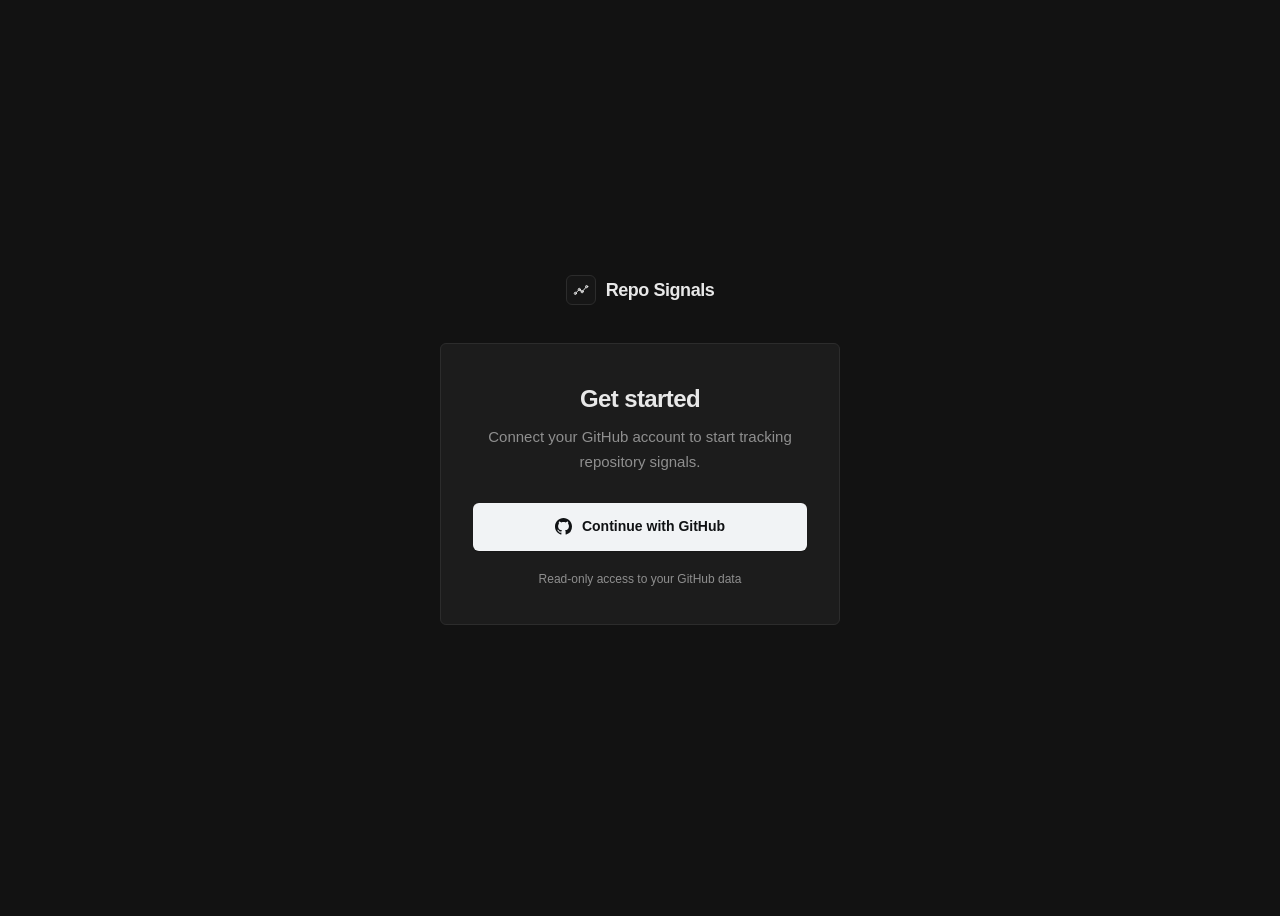
==== frontend/dashboard.html @ 92b80f65 "feat: more work towards frontend, added login page, dashboard, further improved the landing page" ====
<!DOCTYPE html>
<html lang="en">
<head>
	<meta charset="UTF-8">
	<meta name="viewport" content="width=device-width, initial-scale=1.0">

	<title>Dashboard — Repo Signals</title>

	<link rel="stylesheet" href="./common.css">
	<link rel="stylesheet" href="./navbar.css">
	<link rel="stylesheet" href="./dashboard.css">
</head>

<body>

	<main id="dashboard-container" class="container">

		<header class="dashboard-header">

			<div class="dashboard-heading">
				<p class="dashboard-eyebrow">REPOSITORIES</p>

				<h1>Tracked repositories</h1>

				<p class="dashboard-subhead">
					Monitor repository activity and health metrics from one place.
				</p>
			</div>

			<button
				type="button"
				id="add-repository-button"
			>
				<span aria-hidden="true">+</span>
				<span>Add repository</span>
			</button>

		</header>


		<section
			id="repositories-section"
			aria-labelledby="repositories-heading"
		>

			<div class="section-heading">
				<div>
					<h2 id="repositories-heading">Your repositories</h2>

					<p id="repository-count" class="text-muted">
						Loading repositories...
					</p>
				</div>
			</div>


			<div
				id="repository-list"
				class="repository-list"
			>
				<div
					id="repository-loading"
					class="repository-state"
					role="status"
					aria-live="polite"
				>
					<p>Loading tracked repositories...</p>
				</div>
			</div>

		</section>

	</main>


	<!-- Add Repository Modal -->
	<div
		id="add-repository-modal"
		class="modal-overlay"
		hidden
	>

		<section
			class="modal"
			role="dialog"
			aria-modal="true"
			aria-labelledby="add-repository-title"
			aria-describedby="add-repository-description"
		>

			<div class="modal-header">

				<div>
					<p class="modal-eyebrow">REPOSITORY SETUP</p>

					<h2 id="add-repository-title">
						Add repository
					</h2>
				</div>

				<button
					type="button"
					id="close-modal-button"
					class="modal-close-button"
					aria-label="Close add repository dialog"
				>
					&times;
				</button>

			</div>


			<div class="modal-body">

				<p
					id="add-repository-description"
					class="modal-description"
				>
					Add a repository from your GitHub account to start tracking its signals.
				</p>


				<form id="add-repository-form">

					<div class="form-field">

						<label for="repository-name">
							Repository name
						</label>

						<input
							type="text"
							id="repository-name"
							name="repository-name"
							placeholder="my-project"
							autocomplete="off"
							required
						>

						<p class="form-help">
							Enter the repository name exactly as it appears in your GitHub account.
						</p>

					</div>


					<div
						id="add-repository-message"
						class="form-message"
						role="alert"
						aria-live="polite"
					></div>


					<div class="modal-actions">

						<button
							type="button"
							id="cancel-add-repository-button"
							class="secondary-button"
						>
							Cancel
						</button>

						<button
							type="submit"
							id="submit-add-repository-button"
						>
							Add repository
						</button>

					</div>

				</form>

			</div>

		</section>

	</div>


	<script type="module" src="./navbar.js"></script>
	<script type="module" src="./dashboard.js"></script>

</body>
</html>
---- frontend/common.css ----
@import url('https://fonts.googleapis.com/css2?family=Space+Grotesk:wght@600;700&family=Inter:wght@400;500;600;700&family=JetBrains+Mono:wght@400;500&display=swap');


:root {
	--color-bg: #121212;
	--color-surface: #1c1c1c;
	--color-border: #2c2c2c;

	--color-text-primary: #e8e8e8;
	--color-text-secondary: #b0b0b0;
	--color-text-muted: #8f8f8f;

	--color-accent: #4f8ff7;
	--color-accent-hover: #3d7ce0;

	--color-success: #3fb950;
	--color-warning: #e5534b;


	/* -------------------------------------------------- */
	/* Typography Scale */
	/* -------------------------------------------------- */

	--font-size-xs: 0.75rem;       /* 12px */
	--font-size-sm: 0.8125rem;     /* 13px */
	--font-size-md: 0.875rem;      /* 14px */
	--font-size-base: 1rem;        /* 16px */
	--font-size-lg: 1.125rem;      /* 18px */
	--font-size-xl: 1.25rem;       /* 20px */
	--font-size-2xl: 1.5rem;       /* 24px */
	--font-size-3xl: 1.875rem;     /* 30px */


	/* -------------------------------------------------- */
	/* Line Heights */
	/* -------------------------------------------------- */

	--line-height-tight: 1.25;
	--line-height-normal: 1.5;
	--line-height-relaxed: 1.65;
}


/* -------------------------------------------------- */
/* Reset */
/* -------------------------------------------------- */

* {
	box-sizing: border-box;
	margin: 0;
	padding: 0;
}


html {
	font-size: 16px;
}


body {
	background-color: var(--color-bg);
	color: var(--color-text-primary);

	font-family: 'Inter', Arial, sans-serif;
	font-size: var(--font-size-base);
	line-height: var(--line-height-normal);

	min-height: 100vh;

	-webkit-font-smoothing: antialiased;
	-moz-osx-font-smoothing: grayscale;
}


/* -------------------------------------------------- */
/* Typography */
/* -------------------------------------------------- */

h1 {
	margin-bottom: 16px;

	color: var(--color-text-primary);

	font-family: 'Space Grotesk', Arial, sans-serif;
	font-size: var(--font-size-3xl);
	font-weight: 700;
	line-height: var(--line-height-tight);
	letter-spacing: -0.025em;
}


h2 {
	margin-bottom: 12px;

	color: var(--color-text-primary);

	font-family: 'Space Grotesk', Arial, sans-serif;
	font-size: var(--font-size-2xl);
	font-weight: 700;
	line-height: var(--line-height-tight);
	letter-spacing: -0.02em;
}


h3 {
	margin-bottom: 8px;

	color: var(--color-text-primary);

	font-family: 'Space Grotesk', Arial, sans-serif;
	font-size: var(--font-size-lg);
	font-weight: 600;
	line-height: 1.35;
	letter-spacing: -0.01em;
}


p {
	color: var(--color-text-primary);
}


.text-muted {
	color: var(--color-text-muted);
}


/* -------------------------------------------------- */
/* Links */
/* -------------------------------------------------- */

a {
	color: var(--color-accent);
	text-decoration: none;
}


a:hover {
	text-decoration: underline;
}


a:focus-visible {
	outline-width: 2px;
	outline-style: solid;
	outline-color: var(--color-accent);
	outline-offset: 2px;
}


/* -------------------------------------------------- */
/* Buttons */
/* -------------------------------------------------- */

button {
	background-color: var(--color-accent);
	color: #101214;

	font-family: 'Inter', Arial, sans-serif;
	font-size: var(--font-size-md);
	font-weight: 600;
	line-height: 1.4;

	border-width: 0;
	border-style: none;
	border-radius: 4px;

	padding-top: 10px;
	padding-bottom: 10px;
	padding-left: 16px;
	padding-right: 16px;

	cursor: pointer;

	transition-property:
		transform,
		background-color;

	transition-duration: 0.15s;
	transition-timing-function: ease-out;
}


button:hover {
	background-color: var(--color-accent-hover);

	transform: translateY(-1px);
}


button:focus-visible {
	outline-width: 2px;
	outline-style: solid;
	outline-color: var(--color-text-primary);
	outline-offset: 2px;
}


button:disabled {
	background-color: var(--color-border);
	color: var(--color-text-muted);

	cursor: not-allowed;
}


/* -------------------------------------------------- */
/* Shared Layout */
/* -------------------------------------------------- */

.container {
	max-width: 1100px;

	margin-left: auto;
	margin-right: auto;

	padding-left: 24px;
	padding-right: 24px;
	padding-top: 32px;
	padding-bottom: 32px;
}


.card {
	background-color: var(--color-surface);

	border-width: 1px;
	border-style: solid;
	border-color: var(--color-border);
	border-radius: 6px;

	padding-top: 20px;
	padding-bottom: 20px;
	padding-left: 20px;
	padding-right: 20px;

	transition-property:
		transform,
		box-shadow,
		border-color;

	transition-duration: 0.2s;
	transition-timing-function: ease-out;
}


.card:hover {
	transform: translateY(-2px);

	border-color: var(--color-accent);

	box-shadow:
		0px 8px 24px rgba(79, 143, 247, 0.15);
}


/* -------------------------------------------------- */
/* Status */
/* -------------------------------------------------- */

.status-good {
	color: var(--color-success);
}


.status-bad {
	color: var(--color-warning);
}
---- frontend/navbar.css ----
/* -------------------------------------------------- */
/* Navbar */
/* -------------------------------------------------- */

#navbar {
	background-color: var(--color-bg);

	border-bottom-width: 1px;
	border-bottom-style: solid;
	border-bottom-color: var(--color-border);

	position: sticky;
	top: 0px;

	z-index: 10;
}


#navbar-content {
	width: 100%;
	max-width: 1180px;

	min-height: 68px;

	margin-left: auto;
	margin-right: auto;

	padding-left: 24px;
	padding-right: 24px;

	display: flex;
	flex-direction: row;
	align-items: center;
	justify-content: space-between;

	gap: 24px;
}


/* -------------------------------------------------- */
/* Brand */
/* -------------------------------------------------- */

#navbar-logo {
	display: inline-flex;
	flex-direction: row;
	align-items: center;

	gap: 10px;

	color: var(--color-text-primary);

	text-decoration: none;
}


#navbar-logo:hover {
	color: var(--color-text-primary);

	text-decoration: none;
}


.navbar-brand-mark {
	display: flex;
	flex-direction: row;
	align-items: center;
	justify-content: center;

	width: 31px;
	height: 31px;

	flex-shrink: 0;

	border-width: 1px;
	border-style: solid;
	border-color: var(--color-border);

	border-radius: 6px;

	background-color: rgba(255, 255, 255, 0.02);
}


.navbar-brand-mark svg {
	width: 18px;
	height: 18px;

	fill: none;

	stroke: var(--color-text-primary);

	stroke-width: 1.7;

	stroke-linecap: round;
	stroke-linejoin: round;
}


.navbar-wordmark {
	font-family: 'Space Grotesk', Arial, sans-serif;

	font-size: 1.0625rem;
	font-weight: 700;

	line-height: 1.3;

	letter-spacing: -0.025em;
}


/* -------------------------------------------------- */
/* Logout */
/* -------------------------------------------------- */

#navbar-logout-button {
	display: inline-flex;
	flex-direction: row;
	align-items: center;
	justify-content: center;

	gap: 8px;

	flex-shrink: 0;

	min-height: 36px;

	padding-top: 8px;
	padding-bottom: 8px;
	padding-left: 12px;
	padding-right: 12px;

	border-width: 1px;
	border-style: solid;
	border-color: #36393e;

	border-radius: 5px;

	background-color: transparent;

	color: #a1a8b2;

	font-family: 'Inter', Arial, sans-serif;
	font-size: var(--font-size-md);
	font-weight: 500;

	line-height: 1.4;

	cursor: pointer;

	transition-property:
		background-color,
		border-color,
		color;

	transition-duration: 0.15s;

	transition-timing-function: ease-out;
}


#navbar-logout-button:hover {
	background-color: rgba(229, 83, 75, 0.08);

	border-color: rgba(229, 83, 75, 0.35);

	color: #df8681;

	transform: none;
}


#navbar-logout-button:focus-visible {
	outline-width: 2px;
	outline-style: solid;
	outline-color: var(--color-accent);
	outline-offset: 3px;
}


.logout-icon {
	width: 16px;
	height: 16px;

	flex-shrink: 0;

	fill: none;

	stroke: currentColor;

	stroke-width: 1.8;

	stroke-linecap: round;
	stroke-linejoin: round;
}


#navbar-logout-button.is-logging-out {
	opacity: 0.55;

	cursor: wait;
}


#navbar-logout-button:disabled {
	background-color: transparent;

	border-color: #36393e;

	color: var(--color-text-muted);

	cursor: wait;
}


/* -------------------------------------------------- */
/* Responsive */
/* -------------------------------------------------- */

@media (max-width: 600px) {

	#navbar-content {
		min-height: 62px;

		padding-left: 16px;
		padding-right: 16px;
	}


	.navbar-wordmark {
		font-size: 1rem;
	}


	#navbar-logout-button {
		min-height: 34px;

		padding-left: 10px;
		padding-right: 10px;

		font-size: var(--font-size-sm);
	}


	.logout-icon {
		width: 16px;
		height: 16px;
	}

}


@media (max-width: 420px) {

	.navbar-wordmark {
		font-size: 0.9375rem;
	}


	#navbar-logout-button {
		width: 36px;
		height: 34px;

		padding-left: 0;
		padding-right: 0;
	}


	#navbar-logout-button span {
		display: none;
	}

}


@media (prefers-reduced-motion: reduce) {

	#navbar-logout-button {
		transition: none;
	}

}
---- frontend/dashboard.css ----
/* -------------------------------------------------- */
/* Dashboard Layout */
/* -------------------------------------------------- */

#dashboard-container {
	max-width: 1180px;
	padding-top: 48px;
	padding-bottom: 72px;
}


/* -------------------------------------------------- */
/* Dashboard Header */
/* -------------------------------------------------- */

.dashboard-header {
	display: flex;
	flex-direction: row;
	align-items: flex-end;
	justify-content: space-between;
	gap: 40px;

	padding-top: 4px;
	padding-bottom: 32px;

	border-bottom-width: 1px;
	border-bottom-style: solid;
	border-bottom-color: var(--color-border);
}


.dashboard-heading {
	max-width: 720px;
}


.dashboard-eyebrow {
	margin-bottom: 10px;

	color: #8995a8;

	font-family: 'JetBrains Mono', monospace;
	font-size: 0.75rem;
	font-weight: 500;
	letter-spacing: 0.08em;
	line-height: 1.4;
	text-transform: uppercase;
}


.dashboard-header h1 {
	margin-bottom: 10px;

	color: #f2f4f7;

	font-size: 2.35rem;
	font-weight: 700;
	line-height: 1.12;
	letter-spacing: -0.035em;
}


.dashboard-subhead {
	max-width: 650px;

	color: #a3abb7;

	font-size: 1rem;
	line-height: 1.7;
}


/* -------------------------------------------------- */
/* Add Repository Button */
/* -------------------------------------------------- */

#add-repository-button {
	display: inline-flex;
	flex-direction: row;
	align-items: center;
	justify-content: center;

	gap: 8px;

	flex-shrink: 0;

	padding-top: 11px;
	padding-bottom: 11px;
	padding-left: 17px;
	padding-right: 17px;

	border-radius: 5px;

	font-size: 0.875rem;
	font-weight: 600;

	box-shadow:
		0px 1px 2px rgba(0, 0, 0, 0.25);
}


#add-repository-button span:first-child {
	font-size: 1rem;
	font-weight: 500;
	line-height: 1;
}


#add-repository-button:hover {
	transform: translateY(-1px);
}


/* -------------------------------------------------- */
/* Repository Section */
/* -------------------------------------------------- */

#repositories-section {
	margin-top: 30px;

	padding-top: 0;
}


.section-heading {
	display: flex;
	flex-direction: row;
	align-items: flex-end;
	justify-content: space-between;

	margin-bottom: 14px;
}


.section-heading h2 {
	margin-bottom: 4px;

	color: #f1f3f6;

	font-size: 1.125rem;
	font-weight: 650;
	line-height: 1.4;
	letter-spacing: -0.015em;
}


#repository-count {
	font-size: 0.8125rem;
	line-height: 1.5;
}


/* -------------------------------------------------- */
/* Repository List */
/* -------------------------------------------------- */

.repository-list {
	display: flex;
	flex-direction: column;

	overflow: hidden;

	border-width: 1px;
	border-style: solid;
	border-color: var(--color-border);
	border-radius: 7px;

	background-color: #171819;

	box-shadow:
		0px 1px 2px rgba(0, 0, 0, 0.18),
		0px 10px 30px rgba(0, 0, 0, 0.12);
}


/* -------------------------------------------------- */
/* Repository Item */
/* -------------------------------------------------- */

.repository-item {
	position: relative;

	display: flex;
	flex-direction: row;
	align-items: center;
	justify-content: space-between;

	gap: 24px;

	min-height: 88px;

	padding-top: 17px;
	padding-bottom: 17px;
	padding-left: 18px;
	padding-right: 18px;

	border-bottom-width: 1px;
	border-bottom-style: solid;
	border-bottom-color: #282a2d;

	cursor: pointer;

	transition-property:
		background-color,
		padding-left,
		padding-right;

	transition-duration: 0.15s;
	transition-timing-function: ease-out;
}


.repository-item:last-child {
	border-bottom: 0;
}


.repository-item::before {
	content: '';

	position: absolute;
	top: 0;
	left: 0;
	bottom: 0;

	width: 2px;

	background-color: transparent;

	transition-property: background-color;
	transition-duration: 0.15s;
	transition-timing-function: ease-out;
}


.repository-item:hover {
	background-color: #1b1d1f;

	padding-left: 22px;
	padding-right: 22px;
}


.repository-item:hover::before {
	background-color: var(--color-accent);
}


/* -------------------------------------------------- */
/* Repository Main */
/* -------------------------------------------------- */

.repository-main {
	display: flex;
	flex-direction: row;
	align-items: center;

	gap: 14px;

	min-width: 0;
}


.repository-mark {
	display: flex;
	flex-direction: row;
	align-items: center;
	justify-content: center;

	width: 38px;
	height: 38px;

	flex-shrink: 0;

	border-width: 1px;
	border-style: solid;
	border-color: #32353a;
	border-radius: 6px;

	background-color: #1d1f22;

	color: #aeb6c2;

	font-size: 0.875rem;
	font-weight: 700;

	transition-property:
		background-color,
		border-color,
		color;

	transition-duration: 0.15s;
}


.repository-item:hover .repository-mark {
	border-color: rgba(79, 143, 247, 0.35);

	background-color: rgba(79, 143, 247, 0.08);

	color: #8db8ff;
}


.repository-info {
	min-width: 0;
}


.repository-name {
	overflow: hidden;

	margin-bottom: 5px;

	color: #eef1f5;

	font-size: 1rem;
	font-weight: 600;
	line-height: 1.4;

	text-overflow: ellipsis;
	white-space: nowrap;
}


.repository-meta {
	color: #7f8996;

	font-family: 'JetBrains Mono', monospace;
	font-size: 0.75rem;
	line-height: 1.5;
}


/* -------------------------------------------------- */
/* Repository Action */
/* -------------------------------------------------- */

.repository-action {
	display: inline-flex;
	flex-direction: row;
	align-items: center;

	gap: 8px;

	flex-shrink: 0;

	color: #8993a0;

	font-size: 0.8125rem;
	font-weight: 500;
	line-height: 1.5;

	transition-property: color;
	transition-duration: 0.15s;
	transition-timing-function: ease-out;
}


.repository-arrow {
	color: #6f7885;

	font-size: 0.9375rem;

	transition-property:
		transform,
		color;

	transition-duration: 0.15s;
	transition-timing-function: ease-out;
}


.repository-item:hover .repository-action {
	color: #d8dde4;
}


.repository-item:hover .repository-arrow {
	transform: translateX(3px);

	color: var(--color-accent);
}


/* -------------------------------------------------- */
/* Empty / Loading / Error States */
/* -------------------------------------------------- */

.repository-state {
	display: flex;
	flex-direction: column;
	align-items: center;
	justify-content: center;

	min-height: 250px;

	padding-top: 40px;
	padding-bottom: 40px;
	padding-left: 32px;
	padding-right: 32px;

	background-color: #171819;

	text-align: center;
}


.repository-state p {
	max-width: 440px;

	color: #929ba7;

	font-size: 0.875rem;
	line-height: 1.65;
}


.repository-empty-title {
	margin-bottom: 7px;

	color: #edf0f4 !important;

	font-size: 1rem !important;
	font-weight: 600;
}


.repository-empty-description {
	max-width: 430px;

	margin-bottom: 20px;
}


.repository-empty-action {
	padding-top: 9px;
	padding-bottom: 9px;
	padding-left: 14px;
	padding-right: 14px;

	font-size: 0.8125rem;
}


/* -------------------------------------------------- */
/* Add Repository Modal */
/* -------------------------------------------------- */

.modal-overlay {
	position: fixed;

	top: 0;
	right: 0;
	bottom: 0;
	left: 0;

	z-index: 100;

	display: flex;
	align-items: center;
	justify-content: center;

	padding: 24px;

	background-color: rgba(5, 6, 8, 0.72);

	backdrop-filter: blur(3px);
}


.modal-overlay[hidden] {
	display: none;
}


.modal {
	width: 100%;
	max-width: 440px;

	overflow: hidden;

	background-color: #191a1c;

	border-width: 1px;
	border-style: solid;
	border-color: #34373b;
	border-radius: 8px;

	box-shadow:
		0px 24px 60px rgba(0, 0, 0, 0.45);

	animation-name: modal-enter;
	animation-duration: 0.16s;
	animation-timing-function: ease-out;
}


.modal-header {
	display: flex;
	flex-direction: row;
	align-items: flex-start;
	justify-content: space-between;

	gap: 20px;

	padding-top: 22px;
	padding-bottom: 18px;
	padding-left: 23px;
	padding-right: 18px;

	border-bottom-width: 1px;
	border-bottom-style: solid;
	border-bottom-color: #2b2e31;
}


.modal-eyebrow {
	margin-bottom: 8px;

	color: #7f8b9c;

	font-family: 'JetBrains Mono', monospace;
	font-size: 0.6875rem;
	font-weight: 500;
	letter-spacing: 0.08em;
	line-height: 1.4;
	text-transform: uppercase;
}


.modal-header h2 {
	margin-bottom: 0;

	color: #f0f2f5;

	font-size: 1.25rem;
	font-weight: 650;
	line-height: 1.3;
}


.modal-close-button {
	display: inline-flex;
	align-items: center;
	justify-content: center;

	width: 32px;
	height: 32px;

	flex-shrink: 0;

	padding: 0;

	border-width: 0;
	border-style: none;
	border-radius: 4px;

	background-color: transparent;
	color: #78818d;

	font-size: 1.25rem;
	font-weight: 400;
	line-height: 1;

	cursor: pointer;
}


.modal-close-button:hover {
	background-color: #292c30;

	color: #eef1f4;

	transform: none;
}


.modal-body {
	padding-top: 22px;
	padding-bottom: 24px;
	padding-left: 23px;
	padding-right: 23px;
}


.modal-description {
	margin-bottom: 24px;

	color: #9da6b2;

	font-size: 0.9375rem;
	line-height: 1.65;
}


.form-field {
	display: flex;
	flex-direction: column;
}


.form-field label {
	margin-bottom: 8px;

	color: #dce1e7;

	font-size: 0.8125rem;
	font-weight: 600;
	line-height: 1.4;
}


.form-field input {
	width: 100%;

	padding-top: 12px;
	padding-bottom: 12px;
	padding-left: 12px;
	padding-right: 12px;

	border-width: 1px;
	border-style: solid;
	border-color: #34373b;
	border-radius: 5px;

	background-color: #121314;
	color: #eef1f4;

	font-family: 'Inter', Arial, sans-serif;
	font-size: 0.9375rem;
	line-height: 1.5;

	outline: none;

	transition-property:
		border-color,
		box-shadow;

	transition-duration: 0.15s;
	transition-timing-function: ease-out;
}


.form-field input::placeholder {
	color: #5f6771;
}


.form-field input:focus {
	border-color: var(--color-accent);

	box-shadow:
		0px 0px 0px 2px rgba(79, 143, 247, 0.12);
}


.form-field input:invalid:not(:placeholder-shown) {
	border-color: var(--color-warning);
}


.form-help {
	margin-top: 8px;

	color: #7f8995;

	font-size: 0.75rem;
	line-height: 1.55;
}


.form-message {
	min-height: 19px;

	margin-top: 12px;

	font-size: 0.8125rem;
	line-height: 1.5;
}


.form-message:not(:empty) {
	margin-bottom: 4px;
}


.form-message-error {
	color: var(--color-warning);
}


.form-message-success {
	color: var(--color-success);
}


.modal-actions {
	display: flex;
	flex-direction: row;
	align-items: center;
	justify-content: flex-end;

	gap: 10px;

	margin-top: 20px;
}


.modal-actions button {
	font-size: 0.8125rem;

	padding-top: 9px;
	padding-bottom: 9px;
	padding-left: 15px;
	padding-right: 15px;
}


.secondary-button {
	background-color: transparent;
	color: #929aa6;

	border-width: 1px;
	border-style: solid;
	border-color: #34373b;
}


.secondary-button:hover {
	background-color: #292c30;
	color: #eef1f4;
}


/* -------------------------------------------------- */
/* Motion */
/* -------------------------------------------------- */

@keyframes modal-enter {

	from {
		opacity: 0;

		transform:
			translateY(5px)
			scale(0.99);
	}

	to {
		opacity: 1;

		transform:
			translateY(0)
			scale(1);
	}

}


/* -------------------------------------------------- */
/* Responsive */
/* -------------------------------------------------- */

@media (max-width: 700px) {

	#dashboard-container {
		padding-top: 32px;
	}


	.dashboard-header {
		flex-direction: column;
		align-items: stretch;

		gap: 22px;

		padding-bottom: 26px;
	}


	.dashboard-header h1 {
		font-size: 1.9rem;
	}


	.dashboard-subhead {
		font-size: 0.9375rem;
	}


	#add-repository-button {
		align-self: flex-start;
	}


	#repositories-section {
		margin-top: 26px;
	}


	.repository-item {
		min-height: 78px;

		gap: 14px;

		padding-left: 14px;
		padding-right: 14px;
	}


	.repository-item:hover {
		padding-left: 17px;
		padding-right: 17px;
	}


	.repository-action {
		font-size: 0;
	}


	.repository-arrow {
		font-size: 0.875rem;
	}

}


@media (max-width: 480px) {

	#dashboard-container {
		padding-left: 16px;
		padding-right: 16px;

		padding-top: 28px;
	}


	.dashboard-header h1 {
		font-size: 1.7rem;
	}


	.dashboard-subhead {
		font-size: 0.875rem;
	}


	.repository-list {
		border-radius: 6px;
	}


	.repository-main {
		gap: 11px;
	}


	.repository-mark {
		width: 34px;
		height: 34px;
	}


	.repository-name {
		font-size: 0.9375rem;
	}


	.modal-overlay {
		align-items: flex-end;

		padding: 12px;
	}


	.modal {
		max-width: none;
	}


	.modal-header,
	.modal-body {
		padding-left: 18px;
		padding-right: 18px;
	}

}


/* -------------------------------------------------- */
/* Reduced Motion */
/* -------------------------------------------------- */

@media (prefers-reduced-motion: reduce) {

	.modal {
		animation: none;
	}


	.repository-item,
	.repository-item::before,
	.repository-mark,
	.repository-action,
	.repository-arrow,
	#add-repository-button {
		transition: none;
	}

}
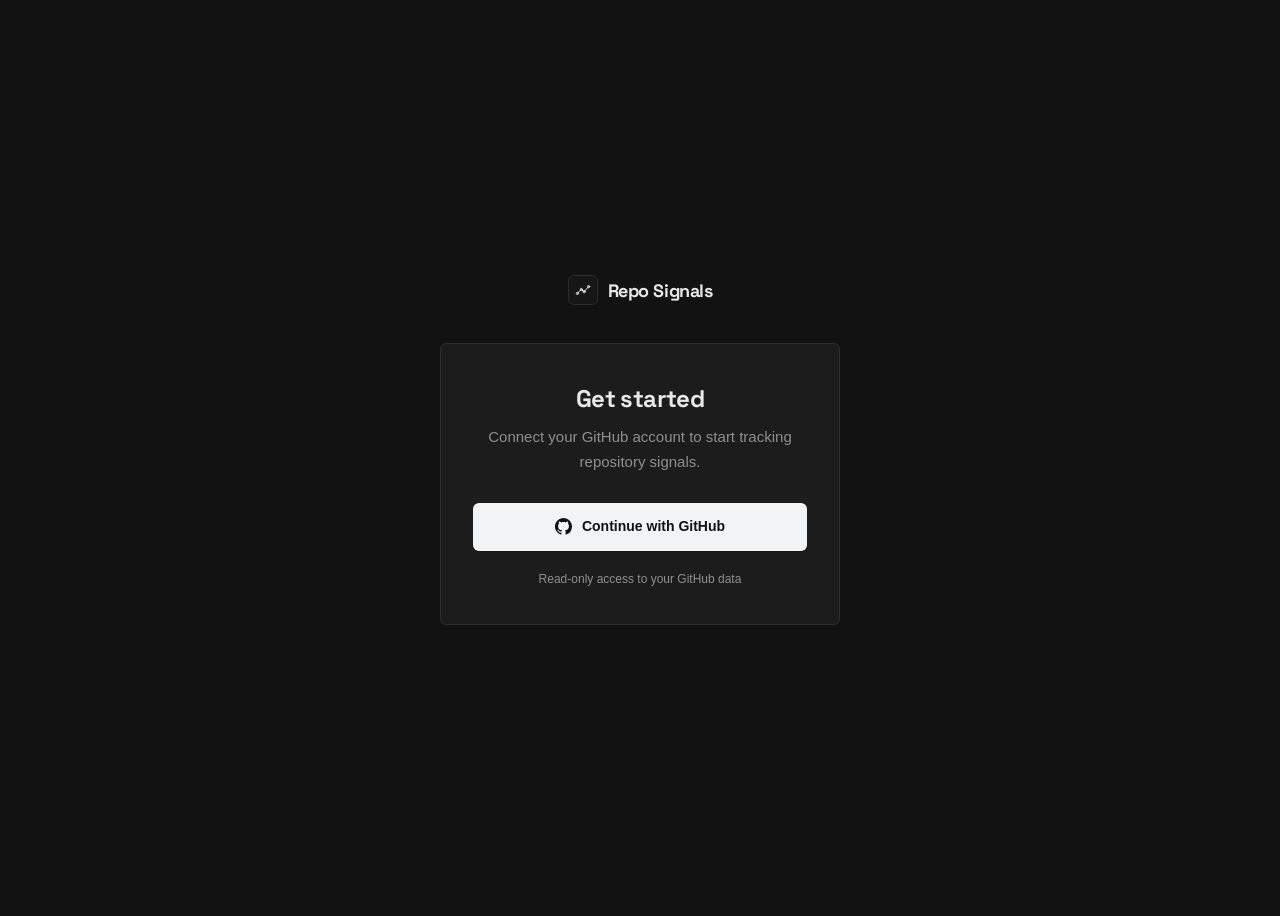
==== commit ae5ade24: "feat: completed the dashboard page" ====
--- a/frontend/dashboard.html
+++ b/frontend/dashboard.html
@@ -4,23 +4,25 @@
 	<meta charset="UTF-8">
 	<meta name="viewport" content="width=device-width, initial-scale=1.0">
 
-	<title>Dashboard — Repo Signals</title>
-
-	<link rel="stylesheet" href="./common.css">
-	<link rel="stylesheet" href="./navbar.css">
-	<link rel="stylesheet" href="./dashboard.css">
+	<title>Tracked Repositories — Repo Signals</title>
+
+	<link rel="stylesheet" href="common.css">
+	<link rel="stylesheet" href="navbar.css">
+	<link rel="stylesheet" href="dashboard.css">
 </head>
 
 <body>
-
 	<main id="dashboard-container" class="container">
 
 		<header class="dashboard-header">
-
-			<div class="dashboard-heading">
-				<p class="dashboard-eyebrow">REPOSITORIES</p>
-
-				<h1>Tracked repositories</h1>
+			<div class="dashboard-header-content">
+				<p class="dashboard-eyebrow">
+					REPOSITORIES
+				</p>
+
+				<h1>
+					Tracked repositories
+				</h1>
 
 				<p class="dashboard-subhead">
 					Monitor repository activity and health metrics from one place.
@@ -30,27 +32,22 @@
 			<button
 				type="button"
 				id="add-repository-button"
+				class="primary-action"
 			>
 				<span aria-hidden="true">+</span>
 				<span>Add repository</span>
 			</button>
-
 		</header>
 
 
-		<section
-			id="repositories-section"
-			aria-labelledby="repositories-heading"
-		>
-
-			<div class="section-heading">
-				<div>
-					<h2 id="repositories-heading">Your repositories</h2>
-
-					<p id="repository-count" class="text-muted">
-						Loading repositories...
-					</p>
-				</div>
+		<section class="repositories-section">
+			<div class="repositories-section-header">
+				<p
+					id="repository-count"
+					class="repository-count"
+				>
+					Loading repositories...
+				</p>
 			</div>
 
 
@@ -59,129 +56,182 @@
 				class="repository-list"
 			>
 				<div
-					id="repository-loading"
+					id="repository-loading-state"
 					class="repository-state"
-					role="status"
-					aria-live="polite"
-				>
-					<p>Loading tracked repositories...</p>
-				</div>
-			</div>
-
+				>
+					<p>
+						Loading tracked repositories...
+					</p>
+				</div>
+			</div>
 		</section>
 
 	</main>
 
 
-	<!-- Add Repository Modal -->
+	<!-- Add repository modal -->
+
 	<div
 		id="add-repository-modal"
 		class="modal-overlay"
 		hidden
 	>
-
-		<section
-			class="modal"
+		<div
+			class="modal-card"
 			role="dialog"
 			aria-modal="true"
 			aria-labelledby="add-repository-title"
-			aria-describedby="add-repository-description"
 		>
 
 			<div class="modal-header">
-
 				<div>
-					<p class="modal-eyebrow">REPOSITORY SETUP</p>
-
 					<h2 id="add-repository-title">
 						Add repository
 					</h2>
-				</div>
-
-				<button
-					type="button"
-					id="close-modal-button"
+
+					<p class="modal-description">
+						Add a repository from your GitHub account to start
+						tracking its activity and health.
+					</p>
+				</div>
+
+				<button
+					type="button"
+					id="close-add-repository-modal"
 					class="modal-close-button"
 					aria-label="Close add repository dialog"
 				>
-					&times;
-				</button>
-
-			</div>
-
-
-			<div class="modal-body">
+					<span aria-hidden="true">×</span>
+				</button>
+			</div>
+
+
+			<form id="add-repository-form">
+
+				<div class="form-field">
+					<label for="repository-name">
+						Repository name
+					</label>
+
+					<input
+						type="text"
+						id="repository-name"
+						name="repository-name"
+						placeholder="repository-name"
+						autocomplete="off"
+						required
+					>
+				</div>
+
 
 				<p
-					id="add-repository-description"
-					class="modal-description"
-				>
-					Add a repository from your GitHub account to start tracking its signals.
-				</p>
-
-
-				<form id="add-repository-form">
-
-					<div class="form-field">
-
-						<label for="repository-name">
-							Repository name
-						</label>
-
-						<input
-							type="text"
-							id="repository-name"
-							name="repository-name"
-							placeholder="my-project"
-							autocomplete="off"
-							required
-						>
-
-						<p class="form-help">
-							Enter the repository name exactly as it appears in your GitHub account.
-						</p>
-
-					</div>
-
-
-					<div
-						id="add-repository-message"
-						class="form-message"
-						role="alert"
-						aria-live="polite"
-					></div>
-
-
-					<div class="modal-actions">
-
-						<button
-							type="button"
-							id="cancel-add-repository-button"
-							class="secondary-button"
-						>
-							Cancel
-						</button>
-
-						<button
-							type="submit"
-							id="submit-add-repository-button"
-						>
-							Add repository
-						</button>
-
-					</div>
-
-				</form>
-
-			</div>
-
-		</section>
-
+					id="add-repository-message"
+					class="form-message"
+					aria-live="polite"
+				></p>
+
+
+				<div class="modal-actions">
+					<button
+						type="button"
+						id="cancel-add-repository"
+						class="secondary-button"
+					>
+						Cancel
+					</button>
+
+					<button
+						type="submit"
+						id="submit-add-repository"
+						class="primary-action"
+					>
+						Add repository
+					</button>
+				</div>
+
+			</form>
+
+		</div>
 	</div>
 
 
-	<script type="module" src="./navbar.js"></script>
-	<script type="module" src="./dashboard.js"></script>
+	<!-- Stop monitoring confirmation modal -->
+
+	<div
+		id="stop-monitoring-modal"
+		class="modal-overlay"
+		hidden
+	>
+		<div
+			class="modal-card confirmation-modal"
+			role="dialog"
+			aria-modal="true"
+			aria-labelledby="stop-monitoring-title"
+		>
+
+			<div class="modal-header">
+				<div>
+					<h2 id="stop-monitoring-title">
+						Stop monitoring?
+					</h2>
+
+					<p class="modal-description">
+						Repo Signals will stop collecting activity for
+						<span id="stop-monitoring-repository-name">
+							this repository
+						</span>.
+						Your GitHub repository will not be deleted.
+					</p>
+				</div>
+
+				<button
+					type="button"
+					id="close-stop-monitoring-modal"
+					class="modal-close-button"
+					aria-label="Close stop monitoring dialog"
+				>
+					<span aria-hidden="true">×</span>
+				</button>
+			</div>
+
+
+			<p class="confirmation-detail">
+				This repository will be removed from your Repo Signals
+				dashboard and its monitoring webhook will be removed.
+			</p>
+
+
+			<div class="modal-actions">
+				<button
+					type="button"
+					id="cancel-stop-monitoring"
+					class="secondary-button"
+				>
+					Cancel
+				</button>
+
+				<button
+					type="button"
+					id="confirm-stop-monitoring"
+					class="danger-button"
+				>
+					Stop monitoring
+				</button>
+			</div>
+
+		</div>
+	</div>
+
+
+	<script
+		type="module"
+		src="navbar.js"
+	></script>
+
+	<script
+		type="module"
+		src="dashboard.js"
+	></script>
 
 </body>
 </html>
--- a/frontend/dashboard.css
+++ b/frontend/dashboard.css
@@ -1,912 +1,817 @@
-/* -------------------------------------------------- */
-/* Dashboard Layout */
-/* -------------------------------------------------- */
-
 #dashboard-container {
 	max-width: 1180px;
 	padding-top: 48px;
 	padding-bottom: 72px;
-}
-
-
-/* -------------------------------------------------- */
-/* Dashboard Header */
-/* -------------------------------------------------- */
+	animation: dashboard-page-enter 0.45s ease-out both;
+}
+
+
+/* ---------------------------------------------------------
+   Dashboard header
+--------------------------------------------------------- */
 
 .dashboard-header {
 	display: flex;
-	flex-direction: row;
 	align-items: flex-end;
 	justify-content: space-between;
 	gap: 40px;
-
-	padding-top: 4px;
-	padding-bottom: 32px;
-
-	border-bottom-width: 1px;
-	border-bottom-style: solid;
-	border-bottom-color: var(--color-border);
-}
-
-
-.dashboard-heading {
-	max-width: 720px;
-}
-
+	padding-bottom: 34px;
+	border-bottom: 1px solid var(--color-border);
+}
+
+.dashboard-header-content {
+	max-width: 700px;
+}
 
 .dashboard-eyebrow {
 	margin-bottom: 10px;
-
-	color: #8995a8;
-
-	font-family: 'JetBrains Mono', monospace;
+	color: var(--color-accent);
 	font-size: 0.75rem;
-	font-weight: 500;
+	font-weight: 700;
+	line-height: 1.4;
 	letter-spacing: 0.08em;
-	line-height: 1.4;
-	text-transform: uppercase;
-}
-
+}
 
 .dashboard-header h1 {
 	margin-bottom: 10px;
-
-	color: #f2f4f7;
-
 	font-size: 2.35rem;
+	line-height: 1.15;
+}
+
+.dashboard-subhead {
+	color: var(--color-text-secondary);
+	font-size: 1rem;
+	line-height: 1.6;
+}
+
+
+/* ---------------------------------------------------------
+   Primary action
+--------------------------------------------------------- */
+
+.primary-action {
+	display: inline-flex;
+	align-items: center;
+	justify-content: center;
+	gap: 8px;
+	flex-shrink: 0;
+	min-height: 40px;
+	padding: 9px 15px;
+	border: 1px solid transparent;
+	border-radius: 5px;
+	background-color: var(--color-accent);
+	color: #101214;
+	font-size: 0.875rem;
 	font-weight: 700;
-	line-height: 1.12;
-	letter-spacing: -0.035em;
-}
-
-
-.dashboard-subhead {
-	max-width: 650px;
-
-	color: #a3abb7;
-
+	line-height: 1.4;
+	text-decoration: none;
+	transition-property: background-color, transform, box-shadow;
+	transition-duration: 0.16s;
+	transition-timing-function: ease-out;
+}
+
+.primary-action:hover {
+	background-color: var(--color-accent-hover);
+	transform: translateY(-1px);
+	box-shadow: 0 4px 12px rgba(79, 143, 247, 0.16);
+	text-decoration: none;
+}
+
+.primary-action:active {
+	transform: translateY(0);
+	box-shadow: none;
+}
+
+.primary-action:focus-visible {
+	outline: 2px solid var(--color-text-primary);
+	outline-offset: 3px;
+}
+
+.primary-action span:first-child {
+	font-size: 1.1rem;
+	font-weight: 600;
+	line-height: 1;
+}
+
+
+/* ---------------------------------------------------------
+   Repository section
+--------------------------------------------------------- */
+
+.repositories-section {
+	margin-top: 30px;
+}
+
+.repositories-section-header {
+	margin-bottom: 14px;
+}
+
+.repository-count {
+	color: var(--color-text-muted);
+	font-size: 0.875rem;
+	line-height: 1.5;
+}
+
+
+/* ---------------------------------------------------------
+   Repository list
+--------------------------------------------------------- */
+
+.repository-list {
+	overflow: hidden;
+	border: 1px solid var(--color-border);
+	border-radius: 7px;
+	background-color: var(--color-surface);
+}
+
+.repository-row {
+	display: flex;
+	align-items: center;
+	gap: 24px;
+	min-height: 88px;
+	padding: 18px 20px;
+	border-bottom: 1px solid var(--color-border);
+	transition-property: background-color, padding-left;
+	transition-duration: 0.16s;
+	transition-timing-function: ease-out;
+
+	animation-name: repository-row-enter;
+	animation-duration: 0.4s;
+	animation-timing-function: ease-out;
+	animation-fill-mode: both;
+}
+
+.repository-row:nth-child(1) {
+	animation-delay: 0.08s;
+}
+
+.repository-row:nth-child(2) {
+	animation-delay: 0.14s;
+}
+
+.repository-row:nth-child(3) {
+	animation-delay: 0.20s;
+}
+
+.repository-row:nth-child(4) {
+	animation-delay: 0.26s;
+}
+
+.repository-row:nth-child(5) {
+	animation-delay: 0.32s;
+}
+
+.repository-row:nth-child(6) {
+	animation-delay: 0.38s;
+}
+
+.repository-row:hover {
+	background-color: rgba(255, 255, 255, 0.025);
+	padding-left: 22px;
+}
+
+.repository-row:last-child {
+	border-bottom: 0;
+}
+
+
+/* ---------------------------------------------------------
+   Repository information
+--------------------------------------------------------- */
+
+.repository-information {
+	min-width: 0;
+	flex: 1;
+}
+
+.repository-name {
+	overflow: hidden;
+	margin-bottom: 4px;
+	color: var(--color-text-primary);
 	font-size: 1rem;
-	line-height: 1.7;
-}
-
-
-/* -------------------------------------------------- */
-/* Add Repository Button */
-/* -------------------------------------------------- */
-
-#add-repository-button {
-	display: inline-flex;
-	flex-direction: row;
-	align-items: center;
-	justify-content: center;
-
-	gap: 8px;
-
-	flex-shrink: 0;
-
-	padding-top: 11px;
-	padding-bottom: 11px;
-	padding-left: 17px;
-	padding-right: 17px;
-
-	border-radius: 5px;
-
-	font-size: 0.875rem;
 	font-weight: 600;
-
-	box-shadow:
-		0px 1px 2px rgba(0, 0, 0, 0.25);
-}
-
-
-#add-repository-button span:first-child {
-	font-size: 1rem;
-	font-weight: 500;
-	line-height: 1;
-}
-
-
-#add-repository-button:hover {
-	transform: translateY(-1px);
-}
-
-
-/* -------------------------------------------------- */
-/* Repository Section */
-/* -------------------------------------------------- */
-
-#repositories-section {
-	margin-top: 30px;
-
-	padding-top: 0;
-}
-
-
-.section-heading {
-	display: flex;
-	flex-direction: row;
-	align-items: flex-end;
-	justify-content: space-between;
-
-	margin-bottom: 14px;
-}
-
-
-.section-heading h2 {
-	margin-bottom: 4px;
-
-	color: #f1f3f6;
-
-	font-size: 1.125rem;
-	font-weight: 650;
-	line-height: 1.4;
-	letter-spacing: -0.015em;
-}
-
-
-#repository-count {
+	line-height: 1.45;
+	text-overflow: ellipsis;
+	white-space: nowrap;
+}
+
+.repository-meta {
+	color: var(--color-text-muted);
 	font-size: 0.8125rem;
 	line-height: 1.5;
 }
 
 
-/* -------------------------------------------------- */
-/* Repository List */
-/* -------------------------------------------------- */
-
-.repository-list {
+/* ---------------------------------------------------------
+   Repository actions
+--------------------------------------------------------- */
+
+.repository-actions {
+	display: flex;
+	align-items: center;
+	justify-content: flex-end;
+	gap: 8px;
+	flex-shrink: 0;
+}
+
+.repository-action {
+	display: inline-flex;
+	align-items: center;
+	justify-content: center;
+	min-height: 34px;
+	padding: 7px 10px;
+	border-radius: 5px;
+	font-size: 0.875rem;
+	font-weight: 500;
+	line-height: 1.4;
+	white-space: nowrap;
+	transition-property: background-color, border-color, color, transform;
+	transition-duration: 0.15s;
+	transition-timing-function: ease-out;
+}
+
+.repository-view-action {
+	color: var(--color-accent);
+	cursor: pointer;
+}
+
+.repository-view-action:hover {
+	color: #79a8f7;
+	text-decoration: none;
+	transform: translateX(2px);
+}
+
+.repository-view-action:focus-visible {
+	outline: 2px solid var(--color-accent);
+	outline-offset: 2px;
+}
+
+.stop-monitoring-button {
+	border: 1px solid transparent;
+	background-color: transparent;
+	color: var(--color-text-muted);
+}
+
+.stop-monitoring-button:hover {
+	border-color: rgba(229, 83, 75, 0.3);
+	background-color: rgba(229, 83, 75, 0.07);
+	color: #df8681;
+	transform: none;
+}
+
+.stop-monitoring-button:focus-visible {
+	outline: 2px solid #d66a64;
+	outline-offset: 2px;
+}
+
+
+/* ---------------------------------------------------------
+   Loading / empty / error states
+--------------------------------------------------------- */
+
+.repository-state {
 	display: flex;
 	flex-direction: column;
-
-	overflow: hidden;
-
-	border-width: 1px;
-	border-style: solid;
-	border-color: var(--color-border);
-	border-radius: 7px;
-
-	background-color: #171819;
-
-	box-shadow:
-		0px 1px 2px rgba(0, 0, 0, 0.18),
-		0px 10px 30px rgba(0, 0, 0, 0.12);
-}
-
-
-/* -------------------------------------------------- */
-/* Repository Item */
-/* -------------------------------------------------- */
-
-.repository-item {
-	position: relative;
-
-	display: flex;
-	flex-direction: row;
-	align-items: center;
-	justify-content: space-between;
-
-	gap: 24px;
-
-	min-height: 88px;
-
-	padding-top: 17px;
-	padding-bottom: 17px;
-	padding-left: 18px;
-	padding-right: 18px;
-
-	border-bottom-width: 1px;
-	border-bottom-style: solid;
-	border-bottom-color: #282a2d;
-
-	cursor: pointer;
-
-	transition-property:
-		background-color,
-		padding-left,
-		padding-right;
-
-	transition-duration: 0.15s;
-	transition-timing-function: ease-out;
-}
-
-
-.repository-item:last-child {
-	border-bottom: 0;
-}
-
-
-.repository-item::before {
-	content: '';
-
-	position: absolute;
-	top: 0;
-	left: 0;
-	bottom: 0;
-
-	width: 2px;
-
-	background-color: transparent;
-
-	transition-property: background-color;
-	transition-duration: 0.15s;
-	transition-timing-function: ease-out;
-}
-
-
-.repository-item:hover {
-	background-color: #1b1d1f;
-
-	padding-left: 22px;
-	padding-right: 22px;
-}
-
-
-.repository-item:hover::before {
-	background-color: var(--color-accent);
-}
-
-
-/* -------------------------------------------------- */
-/* Repository Main */
-/* -------------------------------------------------- */
-
-.repository-main {
-	display: flex;
-	flex-direction: row;
-	align-items: center;
-
-	gap: 14px;
-
-	min-width: 0;
-}
-
-
-.repository-mark {
-	display: flex;
-	flex-direction: row;
 	align-items: center;
 	justify-content: center;
-
-	width: 38px;
-	height: 38px;
-
-	flex-shrink: 0;
-
-	border-width: 1px;
-	border-style: solid;
-	border-color: #32353a;
-	border-radius: 6px;
-
-	background-color: #1d1f22;
-
-	color: #aeb6c2;
-
-	font-size: 0.875rem;
-	font-weight: 700;
-
-	transition-property:
-		background-color,
-		border-color,
-		color;
-
-	transition-duration: 0.15s;
-}
-
-
-.repository-item:hover .repository-mark {
-	border-color: rgba(79, 143, 247, 0.35);
-
-	background-color: rgba(79, 143, 247, 0.08);
-
-	color: #8db8ff;
-}
-
-
-.repository-info {
-	min-width: 0;
-}
-
-
-.repository-name {
-	overflow: hidden;
-
-	margin-bottom: 5px;
-
-	color: #eef1f5;
-
+	gap: 10px;
+	min-height: 160px;
+	padding: 32px 24px;
+	text-align: center;
+}
+
+.repository-state p {
+	margin: 0;
+}
+
+.repository-state > p:not(.repository-empty-title) {
+	color: var(--color-text-muted);
+	font-size: 0.875rem;
+	line-height: 1.6;
+}
+
+.repository-empty-title {
+	color: var(--color-text-primary);
 	font-size: 1rem;
 	font-weight: 600;
 	line-height: 1.4;
-
-	text-overflow: ellipsis;
-	white-space: nowrap;
-}
-
-
-.repository-meta {
-	color: #7f8996;
-
-	font-family: 'JetBrains Mono', monospace;
-	font-size: 0.75rem;
-	line-height: 1.5;
-}
-
-
-/* -------------------------------------------------- */
-/* Repository Action */
-/* -------------------------------------------------- */
-
-.repository-action {
+}
+
+.repository-empty-description {
+	max-width: 460px;
+	color: var(--color-text-muted);
+	font-size: 0.875rem;
+	line-height: 1.6;
+}
+
+.repository-empty-action {
 	display: inline-flex;
-	flex-direction: row;
-	align-items: center;
-
-	gap: 8px;
-
-	flex-shrink: 0;
-
-	color: #8993a0;
-
-	font-size: 0.8125rem;
-	font-weight: 500;
-	line-height: 1.5;
-
-	transition-property: color;
+	align-items: center;
+	justify-content: center;
+	min-height: 38px;
+	margin-top: 8px;
+	padding: 8px 14px;
+	border: 1px solid #383838;
+	border-radius: 5px;
+	background-color: transparent;
+	color: var(--color-text-secondary);
+	font-size: 0.875rem;
+	font-weight: 600;
+	line-height: 1.4;
+	transition-property: background-color, border-color, color, transform;
 	transition-duration: 0.15s;
 	transition-timing-function: ease-out;
 }
 
-
-.repository-arrow {
-	color: #6f7885;
-
+.repository-empty-action:hover {
+	border-color: #4a4a4a;
+	background-color: rgba(255, 255, 255, 0.04);
+	color: var(--color-text-primary);
+	transform: translateY(-1px);
+}
+
+.repository-empty-action:focus-visible {
+	outline: 2px solid var(--color-accent);
+	outline-offset: 2px;
+}
+
+
+/* ---------------------------------------------------------
+   Modal overlay
+--------------------------------------------------------- */
+
+.modal-overlay {
+	position: fixed;
+	inset: 0;
+	z-index: 100;
+	display: flex;
+	align-items: center;
+	justify-content: center;
+	padding: 24px;
+	background-color: rgba(0, 0, 0, 0.68);
+	animation: modal-overlay-enter 0.18s ease-out both;
+}
+
+.modal-overlay[hidden] {
+	display: none;
+}
+
+
+/* ---------------------------------------------------------
+   Modal card
+--------------------------------------------------------- */
+
+.modal-card {
+	width: 100%;
+	max-width: 440px;
+	padding: 28px;
+	border: 1px solid var(--color-border);
+	border-radius: 7px;
+	background-color: #181818;
+	box-shadow: 0 24px 60px rgba(0, 0, 0, 0.35);
+	animation: modal-card-enter 0.20s ease-out both;
+}
+
+.modal-header {
+	display: flex;
+	align-items: flex-start;
+	justify-content: space-between;
+	gap: 20px;
+	margin-bottom: 24px;
+}
+
+.modal-header > div {
+	min-width: 0;
+}
+
+.modal-card h2 {
+	margin-bottom: 8px;
+	font-size: 1.375rem;
+	line-height: 1.3;
+}
+
+.modal-description {
+	color: var(--color-text-secondary);
 	font-size: 0.9375rem;
-
-	transition-property:
-		transform,
-		color;
-
+	line-height: 1.6;
+}
+
+.modal-close-button {
+	display: flex;
+	align-items: center;
+	justify-content: center;
+	flex-shrink: 0;
+	width: 34px;
+	height: 34px;
+	padding: 0;
+	border: 1px solid transparent;
+	border-radius: 5px;
+	background-color: transparent;
+	color: var(--color-text-muted);
+	font-size: 1.5rem;
+	font-weight: 400;
+	line-height: 1;
+	transition-property: background-color, border-color, color;
 	transition-duration: 0.15s;
 	transition-timing-function: ease-out;
 }
 
-
-.repository-item:hover .repository-action {
-	color: #d8dde4;
-}
-
-
-.repository-item:hover .repository-arrow {
-	transform: translateX(3px);
-
-	color: var(--color-accent);
-}
-
-
-/* -------------------------------------------------- */
-/* Empty / Loading / Error States */
-/* -------------------------------------------------- */
-
-.repository-state {
-	display: flex;
-	flex-direction: column;
-	align-items: center;
-	justify-content: center;
-
-	min-height: 250px;
-
-	padding-top: 40px;
-	padding-bottom: 40px;
-	padding-left: 32px;
-	padding-right: 32px;
-
-	background-color: #171819;
-
-	text-align: center;
-}
-
-
-.repository-state p {
-	max-width: 440px;
-
-	color: #929ba7;
-
-	font-size: 0.875rem;
-	line-height: 1.65;
-}
-
-
-.repository-empty-title {
-	margin-bottom: 7px;
-
-	color: #edf0f4 !important;
-
-	font-size: 1rem !important;
-	font-weight: 600;
-}
-
-
-.repository-empty-description {
-	max-width: 430px;
-
-	margin-bottom: 20px;
-}
-
-
-.repository-empty-action {
-	padding-top: 9px;
-	padding-bottom: 9px;
-	padding-left: 14px;
-	padding-right: 14px;
-
-	font-size: 0.8125rem;
-}
-
-
-/* -------------------------------------------------- */
-/* Add Repository Modal */
-/* -------------------------------------------------- */
-
-.modal-overlay {
-	position: fixed;
-
-	top: 0;
-	right: 0;
-	bottom: 0;
-	left: 0;
-
-	z-index: 100;
-
-	display: flex;
-	align-items: center;
-	justify-content: center;
-
-	padding: 24px;
-
-	background-color: rgba(5, 6, 8, 0.72);
-
-	backdrop-filter: blur(3px);
-}
-
-
-.modal-overlay[hidden] {
-	display: none;
-}
-
-
-.modal {
-	width: 100%;
-	max-width: 440px;
-
-	overflow: hidden;
-
-	background-color: #191a1c;
-
-	border-width: 1px;
-	border-style: solid;
-	border-color: #34373b;
-	border-radius: 8px;
-
-	box-shadow:
-		0px 24px 60px rgba(0, 0, 0, 0.45);
-
-	animation-name: modal-enter;
-	animation-duration: 0.16s;
-	animation-timing-function: ease-out;
-}
-
-
-.modal-header {
-	display: flex;
-	flex-direction: row;
-	align-items: flex-start;
-	justify-content: space-between;
-
-	gap: 20px;
-
-	padding-top: 22px;
-	padding-bottom: 18px;
-	padding-left: 23px;
-	padding-right: 18px;
-
-	border-bottom-width: 1px;
-	border-bottom-style: solid;
-	border-bottom-color: #2b2e31;
-}
-
-
-.modal-eyebrow {
+.modal-close-button:hover {
+	border-color: var(--color-border);
+	background-color: rgba(255, 255, 255, 0.04);
+	color: var(--color-text-primary);
+	transform: none;
+}
+
+.modal-close-button:focus-visible {
+	outline: 2px solid var(--color-accent);
+	outline-offset: 2px;
+}
+
+
+/* ---------------------------------------------------------
+   Form
+--------------------------------------------------------- */
+
+.form-field {
+	margin-bottom: 10px;
+}
+
+.form-field label {
+	display: block;
 	margin-bottom: 8px;
-
-	color: #7f8b9c;
-
-	font-family: 'JetBrains Mono', monospace;
-	font-size: 0.6875rem;
-	font-weight: 500;
-	letter-spacing: 0.08em;
-	line-height: 1.4;
-	text-transform: uppercase;
-}
-
-
-.modal-header h2 {
-	margin-bottom: 0;
-
-	color: #f0f2f5;
-
-	font-size: 1.25rem;
-	font-weight: 650;
-	line-height: 1.3;
-}
-
-
-.modal-close-button {
-	display: inline-flex;
-	align-items: center;
-	justify-content: center;
-
-	width: 32px;
-	height: 32px;
-
-	flex-shrink: 0;
-
-	padding: 0;
-
-	border-width: 0;
-	border-style: none;
-	border-radius: 4px;
-
-	background-color: transparent;
-	color: #78818d;
-
-	font-size: 1.25rem;
-	font-weight: 400;
-	line-height: 1;
-
-	cursor: pointer;
-}
-
-
-.modal-close-button:hover {
-	background-color: #292c30;
-
-	color: #eef1f4;
-
-	transform: none;
-}
-
-
-.modal-body {
-	padding-top: 22px;
-	padding-bottom: 24px;
-	padding-left: 23px;
-	padding-right: 23px;
-}
-
-
-.modal-description {
-	margin-bottom: 24px;
-
-	color: #9da6b2;
-
-	font-size: 0.9375rem;
-	line-height: 1.65;
-}
-
-
-.form-field {
-	display: flex;
-	flex-direction: column;
-}
-
-
-.form-field label {
-	margin-bottom: 8px;
-
-	color: #dce1e7;
-
-	font-size: 0.8125rem;
+	color: var(--color-text-primary);
+	font-size: 0.875rem;
 	font-weight: 600;
 	line-height: 1.4;
 }
 
-
 .form-field input {
 	width: 100%;
-
-	padding-top: 12px;
-	padding-bottom: 12px;
-	padding-left: 12px;
-	padding-right: 12px;
-
-	border-width: 1px;
-	border-style: solid;
-	border-color: #34373b;
+	min-height: 44px;
+	padding: 10px 12px;
+	border: 1px solid #363636;
 	border-radius: 5px;
-
-	background-color: #121314;
-	color: #eef1f4;
-
+	outline: none;
+	background-color: #121212;
+	color: var(--color-text-primary);
 	font-family: 'Inter', Arial, sans-serif;
 	font-size: 0.9375rem;
 	line-height: 1.5;
-
-	outline: none;
-
-	transition-property:
-		border-color,
-		box-shadow;
-
+	transition-property: border-color, box-shadow;
 	transition-duration: 0.15s;
 	transition-timing-function: ease-out;
 }
 
-
 .form-field input::placeholder {
-	color: #5f6771;
-}
-
+	color: #6f6f6f;
+}
+
+.form-field input:hover {
+	border-color: #474747;
+}
 
 .form-field input:focus {
 	border-color: var(--color-accent);
-
-	box-shadow:
-		0px 0px 0px 2px rgba(79, 143, 247, 0.12);
-}
-
-
-.form-field input:invalid:not(:placeholder-shown) {
-	border-color: var(--color-warning);
-}
-
-
-.form-help {
+	box-shadow: 0 0 0 2px rgba(79, 143, 247, 0.12);
+}
+
+.form-message {
+	min-height: 22px;
 	margin-top: 8px;
-
-	color: #7f8995;
-
-	font-size: 0.75rem;
-	line-height: 1.55;
-}
-
-
-.form-message {
-	min-height: 19px;
-
-	margin-top: 12px;
-
-	font-size: 0.8125rem;
+	color: var(--color-warning);
+	font-size: 0.875rem;
 	line-height: 1.5;
 }
 
-
-.form-message:not(:empty) {
-	margin-bottom: 4px;
-}
-
-
-.form-message-error {
-	color: var(--color-warning);
-}
-
-
-.form-message-success {
-	color: var(--color-success);
-}
-
+.form-message:empty {
+	margin-top: 0;
+}
+
+
+/* ---------------------------------------------------------
+   Modal actions
+--------------------------------------------------------- */
 
 .modal-actions {
 	display: flex;
-	flex-direction: row;
 	align-items: center;
 	justify-content: flex-end;
-
 	gap: 10px;
-
-	margin-top: 20px;
-}
-
-
-.modal-actions button {
-	font-size: 0.8125rem;
-
-	padding-top: 9px;
-	padding-bottom: 9px;
-	padding-left: 15px;
-	padding-right: 15px;
-}
-
+	margin-top: 22px;
+}
+
+.secondary-button,
+.danger-button {
+	display: inline-flex;
+	align-items: center;
+	justify-content: center;
+	min-height: 40px;
+	padding: 9px 15px;
+	border-radius: 5px;
+	font-size: 0.875rem;
+	font-weight: 600;
+	line-height: 1.4;
+}
 
 .secondary-button {
+	border: 1px solid #383838;
 	background-color: transparent;
-	color: #929aa6;
-
-	border-width: 1px;
-	border-style: solid;
-	border-color: #34373b;
-}
-
+	color: var(--color-text-secondary);
+	transition-property: background-color, border-color, color;
+	transition-duration: 0.15s;
+	transition-timing-function: ease-out;
+}
 
 .secondary-button:hover {
-	background-color: #292c30;
-	color: #eef1f4;
-}
-
-
-/* -------------------------------------------------- */
-/* Motion */
-/* -------------------------------------------------- */
-
-@keyframes modal-enter {
-
+	border-color: #4a4a4a;
+	background-color: rgba(255, 255, 255, 0.035);
+	color: var(--color-text-primary);
+	transform: none;
+}
+
+.secondary-button:focus-visible {
+	outline: 2px solid var(--color-accent);
+	outline-offset: 2px;
+}
+
+.danger-button {
+	border: 1px solid #b94f4a;
+	background-color: #b94f4a;
+	color: #ffffff;
+	transition-property: background-color, border-color, transform;
+	transition-duration: 0.15s;
+	transition-timing-function: ease-out;
+}
+
+.danger-button:hover {
+	border-color: #ca5b55;
+	background-color: #ca5b55;
+	transform: translateY(-1px);
+}
+
+.danger-button:active {
+	transform: translateY(0);
+}
+
+.danger-button:focus-visible {
+	outline: 2px solid #df8681;
+	outline-offset: 2px;
+}
+
+
+/* ---------------------------------------------------------
+   Stop monitoring confirmation
+--------------------------------------------------------- */
+
+.confirmation-detail {
+	margin-top: 18px;
+	padding: 13px 14px;
+	border: 1px solid rgba(229, 83, 75, 0.18);
+	border-radius: 5px;
+	background-color: rgba(229, 83, 75, 0.05);
+	color: var(--color-text-secondary);
+	font-size: 0.875rem;
+	line-height: 1.55;
+}
+
+
+/* ---------------------------------------------------------
+   Animations
+--------------------------------------------------------- */
+
+@keyframes dashboard-page-enter {
 	from {
 		opacity: 0;
-
-		transform:
-			translateY(5px)
-			scale(0.99);
+		transform: translateY(8px);
 	}
 
 	to {
 		opacity: 1;
-
-		transform:
-			translateY(0)
-			scale(1);
-	}
-
-}
-
-
-/* -------------------------------------------------- */
-/* Responsive */
-/* -------------------------------------------------- */
-
-@media (max-width: 700px) {
-
+		transform: translateY(0);
+	}
+}
+
+@keyframes repository-row-enter {
+	from {
+		opacity: 0;
+		transform: translateY(6px);
+	}
+
+	to {
+		opacity: 1;
+		transform: translateY(0);
+	}
+}
+
+@keyframes modal-overlay-enter {
+	from {
+		opacity: 0;
+	}
+
+	to {
+		opacity: 1;
+	}
+}
+
+@keyframes modal-card-enter {
+	from {
+		opacity: 0;
+		transform: translateY(8px) scale(0.985);
+	}
+
+	to {
+		opacity: 1;
+		transform: translateY(0) scale(1);
+	}
+}
+
+
+/* ---------------------------------------------------------
+   Reduced motion
+--------------------------------------------------------- */
+
+@media (prefers-reduced-motion: reduce) {
+	#dashboard-container,
+	.repository-row,
+	.modal-overlay,
+	.modal-card {
+		animation: none;
+	}
+
+	.primary-action,
+	.repository-row,
+	.repository-action,
+	.repository-view-action,
+	.stop-monitoring-button,
+	.repository-empty-action,
+	.form-field input,
+	.modal-close-button,
+	.secondary-button,
+	.danger-button {
+		transition: none;
+	}
+}
+
+
+/* ---------------------------------------------------------
+   Responsive layout
+--------------------------------------------------------- */
+
+@media (max-width: 800px) {
+	.dashboard-header {
+		align-items: flex-start;
+		flex-direction: column;
+		gap: 24px;
+	}
+
+	.dashboard-header-content {
+		max-width: 100%;
+	}
+
+	.repository-row {
+		align-items: flex-start;
+	}
+
+	.repository-actions {
+		align-self: center;
+	}
+}
+
+
+@media (max-width: 650px) {
 	#dashboard-container {
-		padding-top: 32px;
-	}
-
+		padding-top: 34px;
+		padding-bottom: 52px;
+	}
 
 	.dashboard-header {
-		flex-direction: column;
-		align-items: stretch;
-
-		gap: 22px;
-
-		padding-bottom: 26px;
-	}
-
+		padding-bottom: 28px;
+	}
 
 	.dashboard-header h1 {
-		font-size: 1.9rem;
-	}
-
+		font-size: 2rem;
+	}
 
 	.dashboard-subhead {
 		font-size: 0.9375rem;
 	}
 
-
-	#add-repository-button {
-		align-self: flex-start;
-	}
-
-
-	#repositories-section {
-		margin-top: 26px;
-	}
-
-
-	.repository-item {
-		min-height: 78px;
-
-		gap: 14px;
-
-		padding-left: 14px;
-		padding-right: 14px;
-	}
-
-
-	.repository-item:hover {
-		padding-left: 17px;
-		padding-right: 17px;
-	}
-
+	.repository-row {
+		gap: 16px;
+		padding: 16px;
+	}
+
+	.repository-row:hover {
+		padding-left: 18px;
+	}
+
+	.repository-actions {
+		gap: 6px;
+	}
 
 	.repository-action {
-		font-size: 0;
-	}
-
-
-	.repository-arrow {
-		font-size: 0.875rem;
-	}
-
+		padding-left: 8px;
+		padding-right: 8px;
+	}
+}
+
+
+@media (max-width: 560px) {
+	.repository-row {
+		align-items: flex-start;
+	}
+
+	.repository-actions {
+		align-items: flex-end;
+		flex-direction: column;
+	}
+
+	.repository-view-action,
+	.stop-monitoring-button {
+		min-height: 32px;
+	}
+
+	.modal-overlay {
+		align-items: flex-end;
+		padding: 12px;
+	}
+
+	.modal-card {
+		max-width: none;
+		padding: 24px 20px;
+		border-radius: 7px;
+	}
+
+	.modal-header {
+		margin-bottom: 20px;
+	}
 }
 
 
 @media (max-width: 480px) {
-
 	#dashboard-container {
 		padding-left: 16px;
 		padding-right: 16px;
-
-		padding-top: 28px;
-	}
-
+	}
 
 	.dashboard-header h1 {
-		font-size: 1.7rem;
-	}
-
+		font-size: 1.75rem;
+	}
+
+	.dashboard-eyebrow {
+		font-size: 0.75rem;
+	}
 
 	.dashboard-subhead {
-		font-size: 0.875rem;
-	}
-
+		font-size: 0.9375rem;
+	}
+
+	.primary-action {
+		width: 100%;
+	}
 
 	.repository-list {
 		border-radius: 6px;
 	}
 
-
-	.repository-main {
-		gap: 11px;
-	}
-
-
-	.repository-mark {
-		width: 34px;
-		height: 34px;
-	}
-
-
-	.repository-name {
-		font-size: 0.9375rem;
-	}
-
-
-	.modal-overlay {
-		align-items: flex-end;
-
-		padding: 12px;
-	}
-
-
-	.modal {
-		max-width: none;
-	}
-
-
-	.modal-header,
-	.modal-body {
-		padding-left: 18px;
-		padding-right: 18px;
-	}
-
-}
-
-
-/* -------------------------------------------------- */
-/* Reduced Motion */
-/* -------------------------------------------------- */
-
-@media (prefers-reduced-motion: reduce) {
-
-	.modal {
-		animation: none;
-	}
-
-
-	.repository-item,
-	.repository-item::before,
-	.repository-mark,
-	.repository-action,
-	.repository-arrow,
-	#add-repository-button {
-		transition: none;
-	}
-
+	.repository-row {
+		display: flex;
+		flex-direction: column;
+		align-items: stretch;
+		gap: 14px;
+		padding: 16px;
+	}
+
+	.repository-row:hover {
+		padding-left: 16px;
+	}
+
+	.repository-information {
+		width: 100%;
+	}
+
+	.repository-actions {
+		width: 100%;
+		align-items: stretch;
+	}
+
+	.repository-view-action,
+	.stop-monitoring-button {
+		width: 100%;
+	}
+
+	.repositories-section {
+		margin-top: 26px;
+	}
+
+	.modal-actions {
+		flex-direction: column-reverse;
+		align-items: stretch;
+	}
+
+	.secondary-button,
+	.danger-button {
+		width: 100%;
+	}
 }
